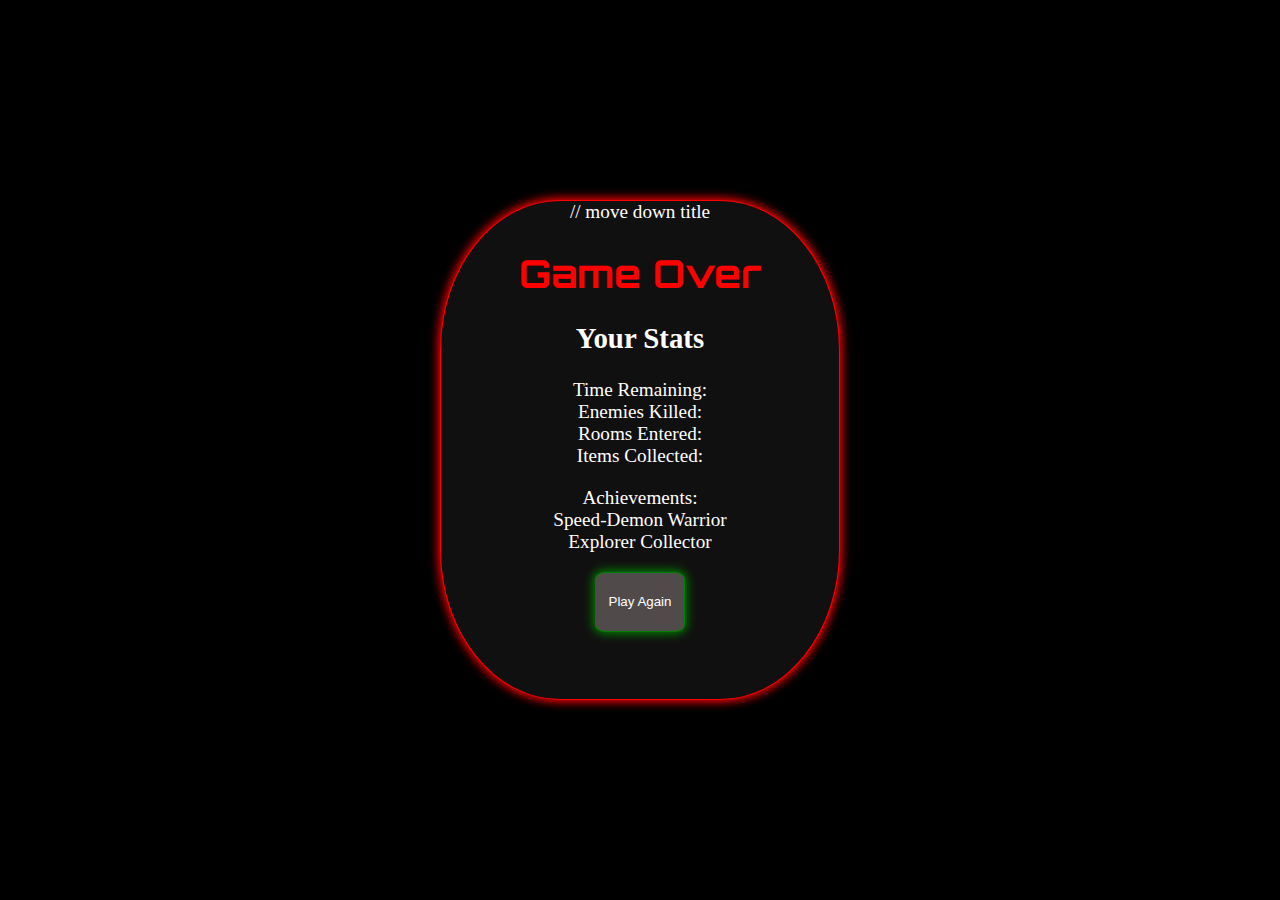
==== TextBasedGame/endScreen.html @ 95045d3d "start content moved to start.js" ====
<!DOCTYPE html>
<html lang="en" dir="ltr">
  <head>
    <title>Crawl Space</title>
      <link href="https://fonts.googleapis.com/css?family=Orbitron|Rajdhani&display=swap" rel="stylesheet">
    <style type="text/css">
      *{
        box-sizing: border-box;
      }

      #wrapper{
        width: 100%;
        overflow: hidden;
        font-family: verdana;
      }

      .center{
        position:absolute; /*it can be fixed too*/
       left:0; right:0;
       top:0; bottom:0;
       margin:auto;

       /*this to solve "the content will not be cut when the window is smaller than the content": */
       max-width:100%;
       max-height:100%;
       overflow:auto;
      }

      #main-container{
        background-color: #111010;
        display: block;
        width: 400px;
        text-align: center;
        height: 500px;
        border: 1px solid red;
        box-shadow: 0 0 10px 2px red;
        border-radius: 30%;
        color: white;
        font-size: 120%;
      }

      #main-container button{
        width: 90px;
        height: 60px;
        border: 1px solid green;
        box-shadow: 0 0 10px 2px green;
        border-radius: 12%;
        background-color: #504B4A;
        color: white;
      }

      #main-container button:hover{
        border: 1px solid purple;
        box-shadow: 0 0 10px 2px purple;
        background-color: grey;
      }
    </style>
    <link rel="stylesheet" href="styles/spaceBackground.css">
    <script type="text/javascript" src="javascript/game.js"></script>
    <script type="text/javascript" src="javascript/timer.js"></script>
    <script type="text/javascript" src="javascript/gameEnd.js"></script>
  </head>
  <body>
    <div id="space">
        <div class="stars"></div>
        <div class="stars"></div>
        <div class="stars"></div>
        <div class="stars"></div>
        <div class="stars"></div>
    </div>
    <div id="wrapper">
      <div id="main-container" class="center">
        // move down title
        <h1 id="title" style="font-family: 'Orbitron', sans-serif;color: red;">Game Over</h1>
        <h2>Your Stats</h2>
        <p>
          Time Remaining: <span id="timeSpent" class="acheivements"></span> <br>
          Enemies Killed: <span id="enemiesKilled" class="acheivements"></span> <br>
          Rooms Entered: <span id="roomsEntered" class="acheivements"></span> <br>
          Items Collected: <span id="itemsCollected" class="acheivements"></span><br>
        </p>
        <script>
          gameFinishedStats();
        </script>
        <p>
          Achievements: <br><span id="speedDemon">Speed-Demon</span> <span id="warrior">Warrior</span> <br>
          <span id="explorer">Explorer</span> <span id="collector">Collector</span>
        </p>
        <button name="playAgainBtn" onclick="restartGame();">Play Again</button>
      </div>
    </div>

  </body>
</html>
---- TextBasedGame/styles/spaceBackground.css ----
*{
    box-sizing: border-box;
}
body
{
    background-color: #000000;
    overflow: hidden;
}
#space, .stars
{
    overflow: hidden;
    position: absolute;
    top: 0;
    bottom: 0;
    left: 0;
    right: 0;
}

.stars
{
    background-image:
        radial-gradient(2px 2px at 20px 30px, #eee, rgba(0,0,0,0)),
        radial-gradient(2px 2px at 40px 70px, #fff, rgba(0,0,0,0)),
        radial-gradient(2px 2px at 50px 160px, #ddd, rgba(0,0,0,0)),
        radial-gradient(2px 2px at 90px 40px, #fff, rgba(0,0,0,0)),
        radial-gradient(2px 2px at 130px 80px, #fff, rgba(0,0,0,0)),
        radial-gradient(2px 2px at 160px 120px, #ddd, rgba(0,0,0,0));
    background-repeat: repeat;
    background-size: 200px 200px;
    animation: zoom 5s infinite;
    opacity: 0;
}

.stars:nth-child(1)
{
    background-position: 50% 50%;
    animation-delay: 0s;
}
.stars:nth-child(2)
{
    background-position: 20% 60%;
    animation-delay: 1s;
}
.stars:nth-child(3)
{
    background-position: -20% -30%;
    animation-delay: 2s;
}
.stars:nth-child(4)
{
    background-position: 40% -80%;
    animation-delay: 3s;
}
.stars:nth-child(5)
{
    background-position: -20% 30%;
    animation-delay: 4s;
}

@keyframes zoom
{
    0%
    {
        opacity: 0;
        transform: scale(0.5);
        animation-timing-function: ease-in;
    }
    85%
    {
        opacity: 1;
        transform: scale(2.8);
        animation-timing-function: linear;
    }
    100%
    {
        opacity: 0;
        transform: scale(3.5);
    }
}
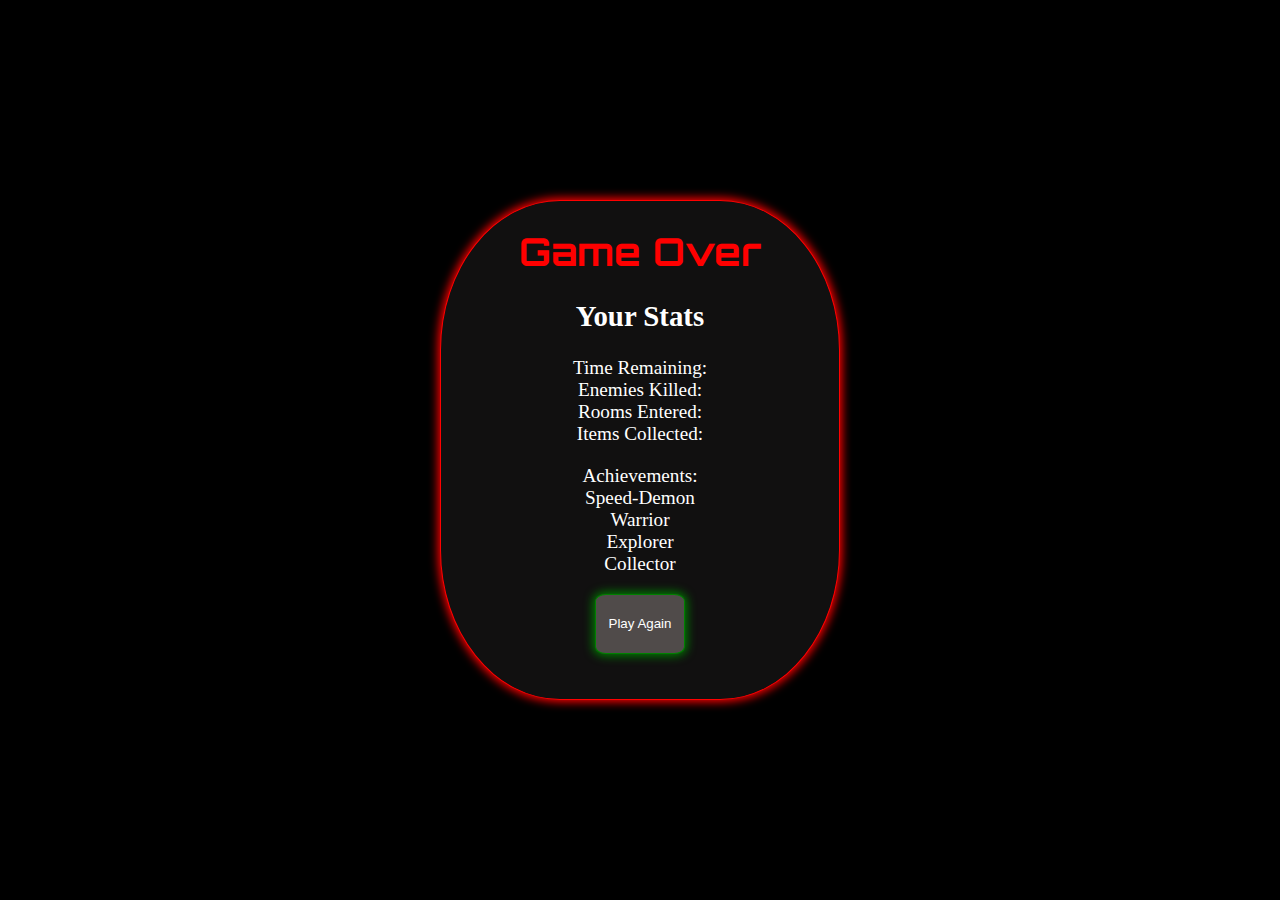
==== commit 15b04b36: "Merge branch 'game' of https://github.com/StOneRPC/CSC1030WebGroupProject into game" ====
--- a/TextBasedGame/endScreen.html
+++ b/TextBasedGame/endScreen.html
@@ -70,21 +70,24 @@
     </div>
     <div id="wrapper">
       <div id="main-container" class="center">
-        // move down title
+        <p></p>
+
         <h1 id="title" style="font-family: 'Orbitron', sans-serif;color: red;">Game Over</h1>
         <h2>Your Stats</h2>
         <p>
-          Time Remaining: <span id="timeSpent" class="acheivements"></span> <br>
-          Enemies Killed: <span id="enemiesKilled" class="acheivements"></span> <br>
-          Rooms Entered: <span id="roomsEntered" class="acheivements"></span> <br>
-          Items Collected: <span id="itemsCollected" class="acheivements"></span><br>
+          Time Remaining: <span id="timeSpent" ></span> <br>
+          Enemies Killed: <span id="enemiesKilled"></span> <br>
+          Rooms Entered: <span id="roomsEntered"></span> <br>
+          Items Collected: <span id="itemsCollected"></span><br>
         </p>
         <script>
           gameFinishedStats();
         </script>
         <p>
-          Achievements: <br><span id="speedDemon">Speed-Demon</span> <span id="warrior">Warrior</span> <br>
-          <span id="explorer">Explorer</span> <span id="collector">Collector</span>
+          Achievements: <br><span id="speedDemon" class="acheivements">Speed-Demon</span><br>
+          <span id="warrior" class="acheivements">Warrior</span> <br>
+          <span id="explorer" class="acheivements">Explorer</span> <br>
+          <span id="collector" class="acheivements">Collector</span>
         </p>
         <button name="playAgainBtn" onclick="restartGame();">Play Again</button>
       </div>
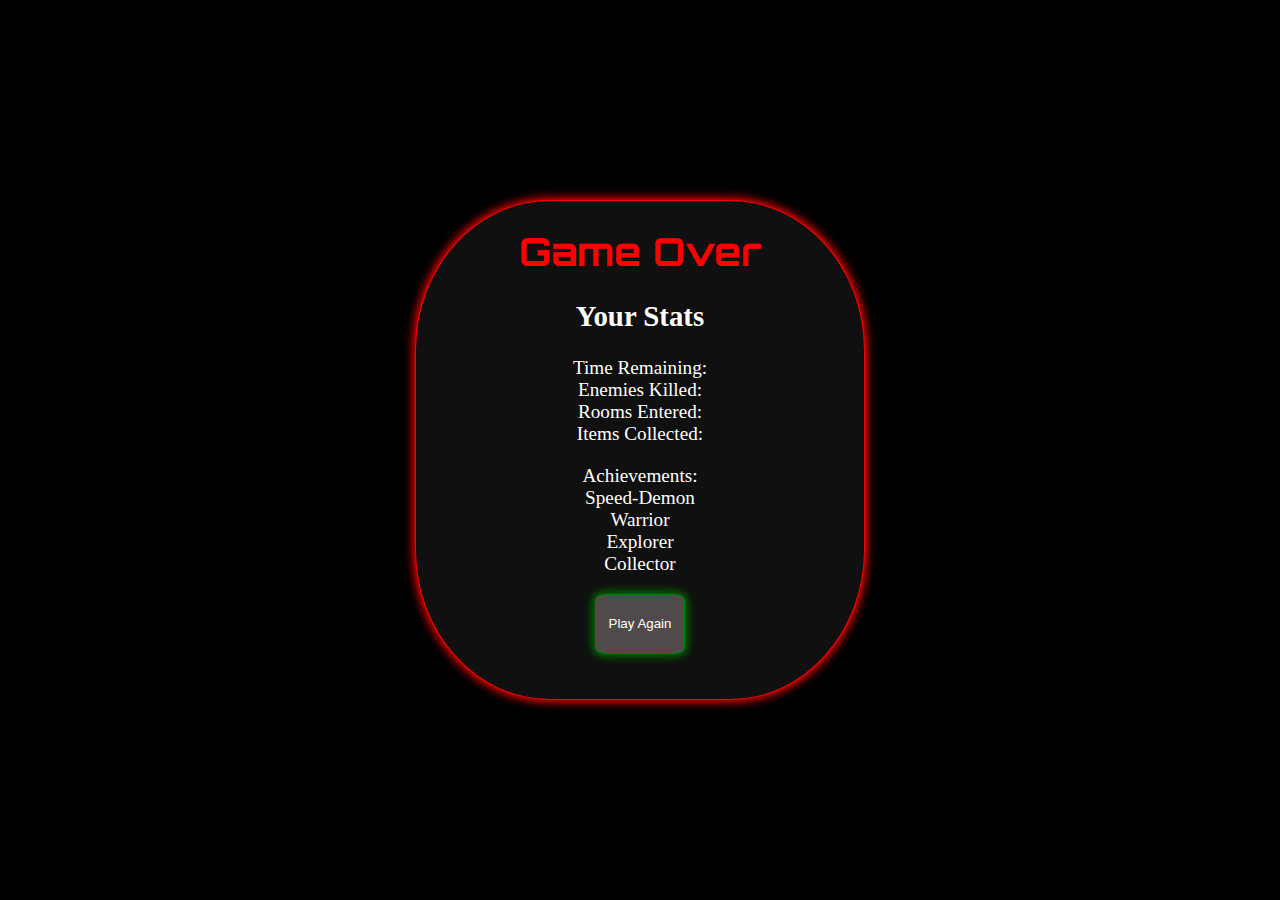
==== commit 9bf11a26: "game ending working" ====
--- a/TextBasedGame/endScreen.html
+++ b/TextBasedGame/endScreen.html
@@ -29,7 +29,7 @@
       #main-container{
         background-color: #111010;
         display: block;
-        width: 400px;
+        width: 450px;
         text-align: center;
         height: 500px;
         border: 1px solid red;
@@ -60,7 +60,8 @@
     <script type="text/javascript" src="javascript/timer.js"></script>
     <script type="text/javascript" src="javascript/gameEnd.js"></script>
   </head>
-  <body>
+  <body onload="gameFinishedStats();">
+
     <div id="space">
         <div class="stars"></div>
         <div class="stars"></div>
@@ -80,9 +81,6 @@
           Rooms Entered: <span id="roomsEntered"></span> <br>
           Items Collected: <span id="itemsCollected"></span><br>
         </p>
-        <script>
-          gameFinishedStats();
-        </script>
         <p>
           Achievements: <br><span id="speedDemon" class="acheivements">Speed-Demon</span><br>
           <span id="warrior" class="acheivements">Warrior</span> <br>
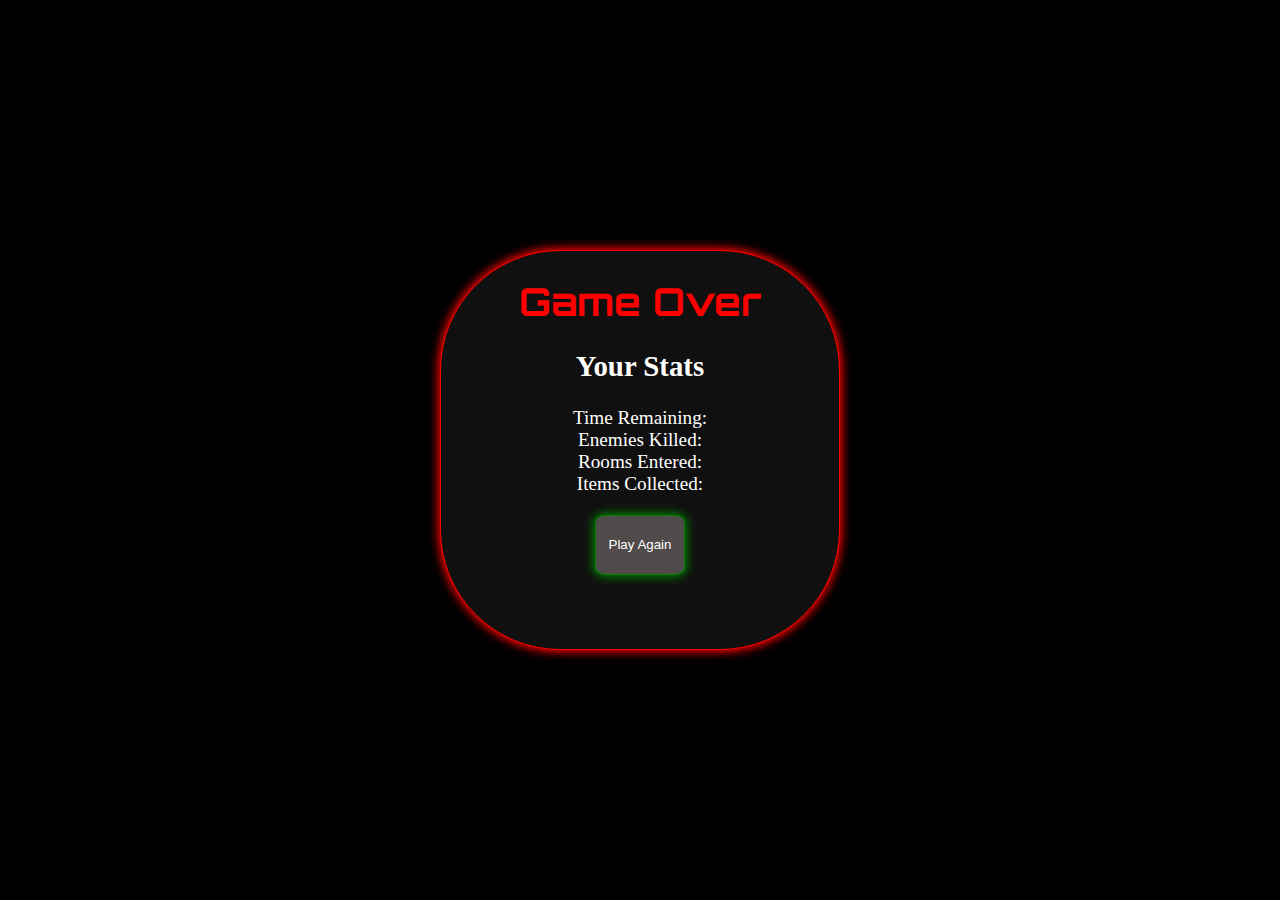
==== commit 0322a238: "ending fixed" ====
--- a/TextBasedGame/endScreen.html
+++ b/TextBasedGame/endScreen.html
@@ -29,9 +29,9 @@
       #main-container{
         background-color: #111010;
         display: block;
-        width: 450px;
+        width: 400px;
         text-align: center;
-        height: 500px;
+        height: 400px;
         border: 1px solid red;
         box-shadow: 0 0 10px 2px red;
         border-radius: 30%;
@@ -81,12 +81,7 @@
           Rooms Entered: <span id="roomsEntered"></span> <br>
           Items Collected: <span id="itemsCollected"></span><br>
         </p>
-        <p>
-          Achievements: <br><span id="speedDemon" class="acheivements">Speed-Demon</span><br>
-          <span id="warrior" class="acheivements">Warrior</span> <br>
-          <span id="explorer" class="acheivements">Explorer</span> <br>
-          <span id="collector" class="acheivements">Collector</span>
-        </p>
+
         <button name="playAgainBtn" onclick="restartGame();">Play Again</button>
       </div>
     </div>
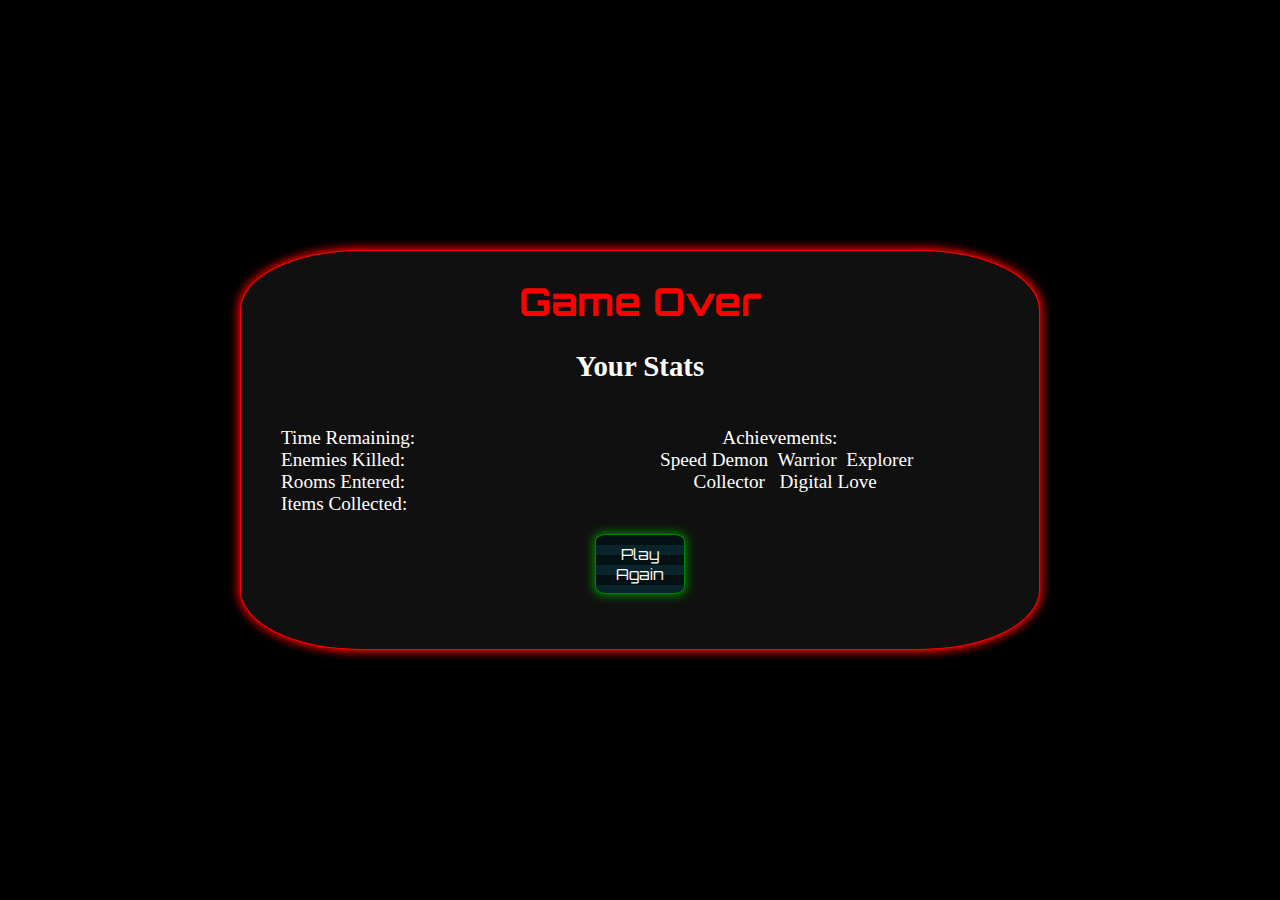
==== commit 3855b951: "text pop" ====
--- a/TextBasedGame/endScreen.html
+++ b/TextBasedGame/endScreen.html
@@ -26,15 +26,89 @@
        overflow:auto;
       }
 
+      .stats{
+        width:50%;
+        float:left;
+        padding-left: 40px;
+        text-align: left;
+      }
+
+      .achievements{
+        width:50%;
+        float: left;
+        padding-left: 20px;
+        padding-right: 20px;
+        text-align: left;
+      }
+
+      .leftAlign{
+        text-align: left;
+      }
+
+      .rightAlign{
+        text-align: right;
+      }
+
+      .row{
+        float: left;
+        width: 100%;
+      }
+
+      .restartButton
+      {
+        width: 100%;
+        height: 50px;
+        border-radius: 25px;
+        font-size: 1.2vw;
+        color: #4edaf9;
+        font-family: 'Orbitron', sans-serif;
+        border: 2px solid black;
+        cursor: pointer;
+        outline: none;
+        background: repeating-linear-gradient(
+          180deg,
+          #041114,
+          #041114 10px,
+          #09252B 10px,
+          #09252B 20px
+          );
+
+      }
+      /* Tooltip container */
+      .tooltip {
+        position: relative;
+        display: inline-block;
+        border-bottom: 1px dotted black; /* If you want dots under the hoverable text */
+      }
+
+      /* Tooltip text */
+      .tooltip .tooltiptext {
+        visibility: hidden;
+        width: 120px;
+        background-color: black;
+        color: #fff;
+        text-align: center;
+        padding: 5px 0;
+        border-radius: 6px;
+
+        top: -5px;
+        left: 105%;
+      }
+
+      /* Show the tooltip text when you mouse over the tooltip container */
+      .tooltip:hover .tooltiptext {
+        visibility: visible;
+      }
+
       #main-container{
         background-color: #111010;
         display: block;
-        width: 400px;
+        width: 800px;
         text-align: center;
         height: 400px;
         border: 1px solid red;
         box-shadow: 0 0 10px 2px red;
-        border-radius: 30%;
+        border-radius: 15%;
         color: white;
         font-size: 120%;
       }
@@ -75,14 +149,28 @@
 
         <h1 id="title" style="font-family: 'Orbitron', sans-serif;color: red;">Game Over</h1>
         <h2>Your Stats</h2>
+        <div id="statistics" class="stats">
         <p>
           Time Remaining: <span id="timeSpent" ></span> <br>
           Enemies Killed: <span id="enemiesKilled"></span> <br>
           Rooms Entered: <span id="roomsEntered"></span> <br>
           Items Collected: <span id="itemsCollected"></span><br>
         </p>
+        </div>
 
-        <button name="playAgainBtn" onclick="restartGame();">Play Again</button>
+        <div class="achievements">
+          <p>
+            &nbsp;&nbsp;&nbsp;&nbsp;&nbsp;&nbsp;&nbsp;&nbsp;&nbsp;&nbsp;&nbsp;&nbsp;&nbsp;Achievements: <br>
+            <span id="speedDemon" class="tooltiptext" onhover="achievementInfo('speedDemon');">Speed Demon</span>&nbsp;
+            <span id="warrior" class="tooltiptext" onhover="achievementInfo('warrior');">Warrior</span>&nbsp;
+            <span id="explorer" class="tooltiptext" onhover="achievementInfo('explorer');">Explorer</span>&nbsp;
+            &nbsp;&nbsp;&nbsp;&nbsp;&nbsp;&nbsp;&nbsp;<span id="collector" class="tooltiptext" onhover="achievementInfo('collector');">Collector</span>
+            &nbsp;&nbsp;<span id="digitalLove" class="tooltiptext" onhover="achievementInfo('digitalLove');">Digital Love</span>
+          </p>
+        </div>
+        <div class="row">
+        <button name="playAgainBtn" class="restartButton" onclick="restartGame();">Play Again</button>
+      </div>
       </div>
     </div>
 
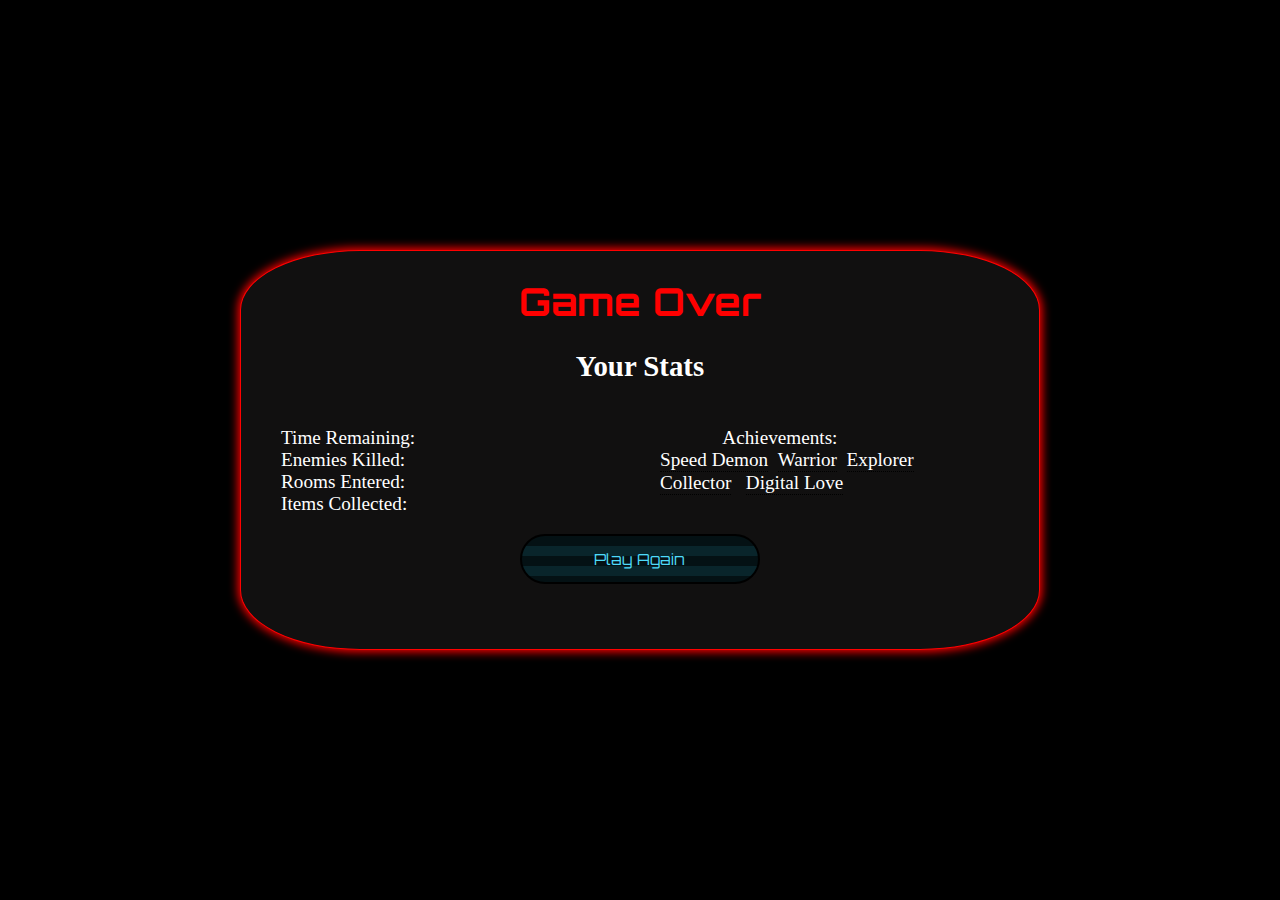
==== commit 9698b8ba: "IPDATE" ====
--- a/TextBasedGame/endScreen.html
+++ b/TextBasedGame/endScreen.html
@@ -56,7 +56,7 @@
 
       .restartButton
       {
-        width: 100%;
+        width: 30%;
         height: 50px;
         border-radius: 25px;
         font-size: 1.2vw;
@@ -113,21 +113,12 @@
         font-size: 120%;
       }
 
-      #main-container button{
-        width: 90px;
-        height: 60px;
-        border: 1px solid green;
-        box-shadow: 0 0 10px 2px green;
-        border-radius: 12%;
-        background-color: #504B4A;
-        color: white;
+
+
+    .restartButton:hover{
+        box-shadow: 0 0 10px 2px #4edaf9;
       }
 
-      #main-container button:hover{
-        border: 1px solid purple;
-        box-shadow: 0 0 10px 2px purple;
-        background-color: grey;
-      }
     </style>
     <link rel="stylesheet" href="styles/spaceBackground.css">
     <script type="text/javascript" src="javascript/game.js"></script>
@@ -161,11 +152,11 @@
         <div class="achievements">
           <p>
             &nbsp;&nbsp;&nbsp;&nbsp;&nbsp;&nbsp;&nbsp;&nbsp;&nbsp;&nbsp;&nbsp;&nbsp;&nbsp;Achievements: <br>
-            <span id="speedDemon" class="tooltiptext" onhover="achievementInfo('speedDemon');">Speed Demon</span>&nbsp;
-            <span id="warrior" class="tooltiptext" onhover="achievementInfo('warrior');">Warrior</span>&nbsp;
-            <span id="explorer" class="tooltiptext" onhover="achievementInfo('explorer');">Explorer</span>&nbsp;
-            &nbsp;&nbsp;&nbsp;&nbsp;&nbsp;&nbsp;&nbsp;<span id="collector" class="tooltiptext" onhover="achievementInfo('collector');">Collector</span>
-            &nbsp;&nbsp;<span id="digitalLove" class="tooltiptext" onhover="achievementInfo('digitalLove');">Digital Love</span>
+            <span id="speedDemon" class="tooltip" onhover="achievementInfo('speedDemon');">Speed Demon</span>&nbsp;
+            <span id="warrior" class="tooltip" onhover="achievementInfo('warrior');">Warrior</span>&nbsp;
+            <span id="explorer" class="tooltip" onhover="achievementInfo('explorer');">Explorer</span>&nbsp;
+            &nbsp;&nbsp;&nbsp;&nbsp;&nbsp;&nbsp;&nbsp;<span id="collector" class="tooltip" onhover="achievementInfo('collector');">Collector</span>
+            &nbsp;&nbsp;<span id="digitalLove" class="tooltip" onhover="achievementInfo('digitalLove');">Digital Love</span>
           </p>
         </div>
         <div class="row">
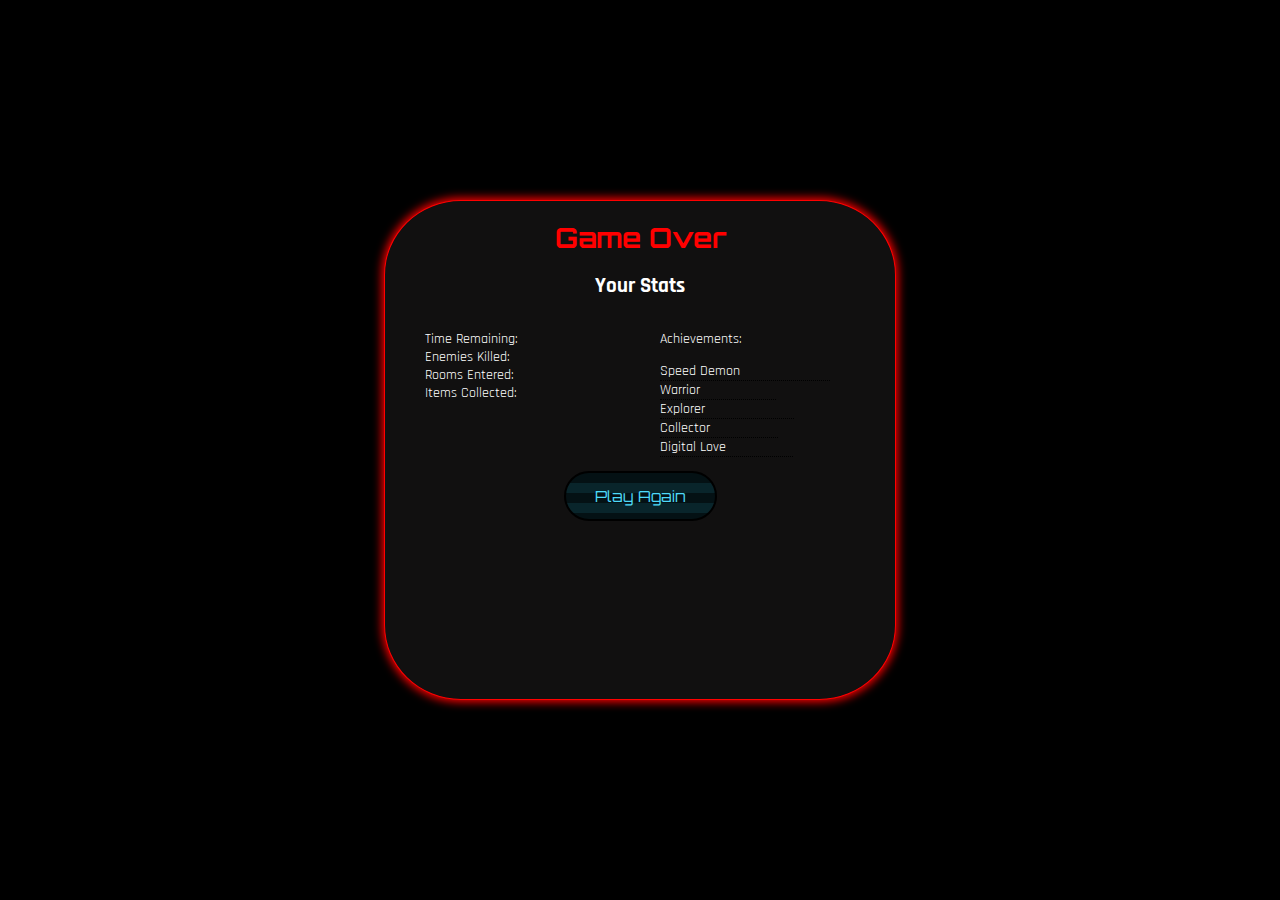
==== commit e73b691a: "hover content done" ====
--- a/TextBasedGame/endScreen.html
+++ b/TextBasedGame/endScreen.html
@@ -11,7 +11,8 @@
       #wrapper{
         width: 100%;
         overflow: hidden;
-        font-family: verdana;
+        font-family: "Rajdhani",verdana;
+        font-size: 0.9vw;
       }
 
       .center{
@@ -84,15 +85,15 @@
       /* Tooltip text */
       .tooltip .tooltiptext {
         visibility: hidden;
-        width: 120px;
+        width: 20%;
         background-color: black;
         color: #fff;
         text-align: center;
         padding: 5px 0;
         border-radius: 6px;
-
-        top: -5px;
-        left: 105%;
+        font-size: 0.5vw;
+        top: 150%;
+        margin-top: 60px;
       }
 
       /* Show the tooltip text when you mouse over the tooltip container */
@@ -103,9 +104,9 @@
       #main-container{
         background-color: #111010;
         display: block;
-        width: 800px;
+        width: 40%;
         text-align: center;
-        height: 400px;
+        height: 500px;
         border: 1px solid red;
         box-shadow: 0 0 10px 2px red;
         border-radius: 15%;
@@ -113,7 +114,9 @@
         font-size: 120%;
       }
 
-
+      #title{
+        padding-bottom: 0px;
+      }
 
     .restartButton:hover{
         box-shadow: 0 0 10px 2px #4edaf9;
@@ -150,14 +153,23 @@
         </div>
 
         <div class="achievements">
-          <p>
-            &nbsp;&nbsp;&nbsp;&nbsp;&nbsp;&nbsp;&nbsp;&nbsp;&nbsp;&nbsp;&nbsp;&nbsp;&nbsp;Achievements: <br>
-            <span id="speedDemon" class="tooltip" onhover="achievementInfo('speedDemon');">Speed Demon</span>&nbsp;
-            <span id="warrior" class="tooltip" onhover="achievementInfo('warrior');">Warrior</span>&nbsp;
-            <span id="explorer" class="tooltip" onhover="achievementInfo('explorer');">Explorer</span>&nbsp;
-            &nbsp;&nbsp;&nbsp;&nbsp;&nbsp;&nbsp;&nbsp;<span id="collector" class="tooltip" onhover="achievementInfo('collector');">Collector</span>
-            &nbsp;&nbsp;<span id="digitalLove" class="tooltip" onhover="achievementInfo('digitalLove');">Digital Love</span>
-          </p>
+          <p id="title">Achievements:</p>
+            <div id="speedDemon" class="tooltip">Speed Demon
+              <span class="tooltiptext">Beat the game in under 3 minutes</span>
+            </div>
+            <div id="warrior" class="tooltip" onhover="achievementInfo('warrior');">Warrior
+              <span class="tooltiptext">Defeat more than 3 Enemies</span>
+            </div>
+            <div id="explorer" class="tooltip" onhover="achievementInfo('explorer');">Explorer
+              <span class="tooltiptext">Explore 20 Rooms around the Map</span>
+            </div>
+            <div id="collector" class="tooltip" onhover="achievementInfo('collector');">Collector
+              <span class="tooltiptext">Collect more than 6 items</span>
+            </div>
+            <div id="digitalLove" class="tooltip" onhover="achievementInfo('digitalLove');">Digital Love
+              <span class="tooltiptext">Release your robot friend</span>
+            </div>
+            <p></p>
         </div>
         <div class="row">
         <button name="playAgainBtn" class="restartButton" onclick="restartGame();">Play Again</button>
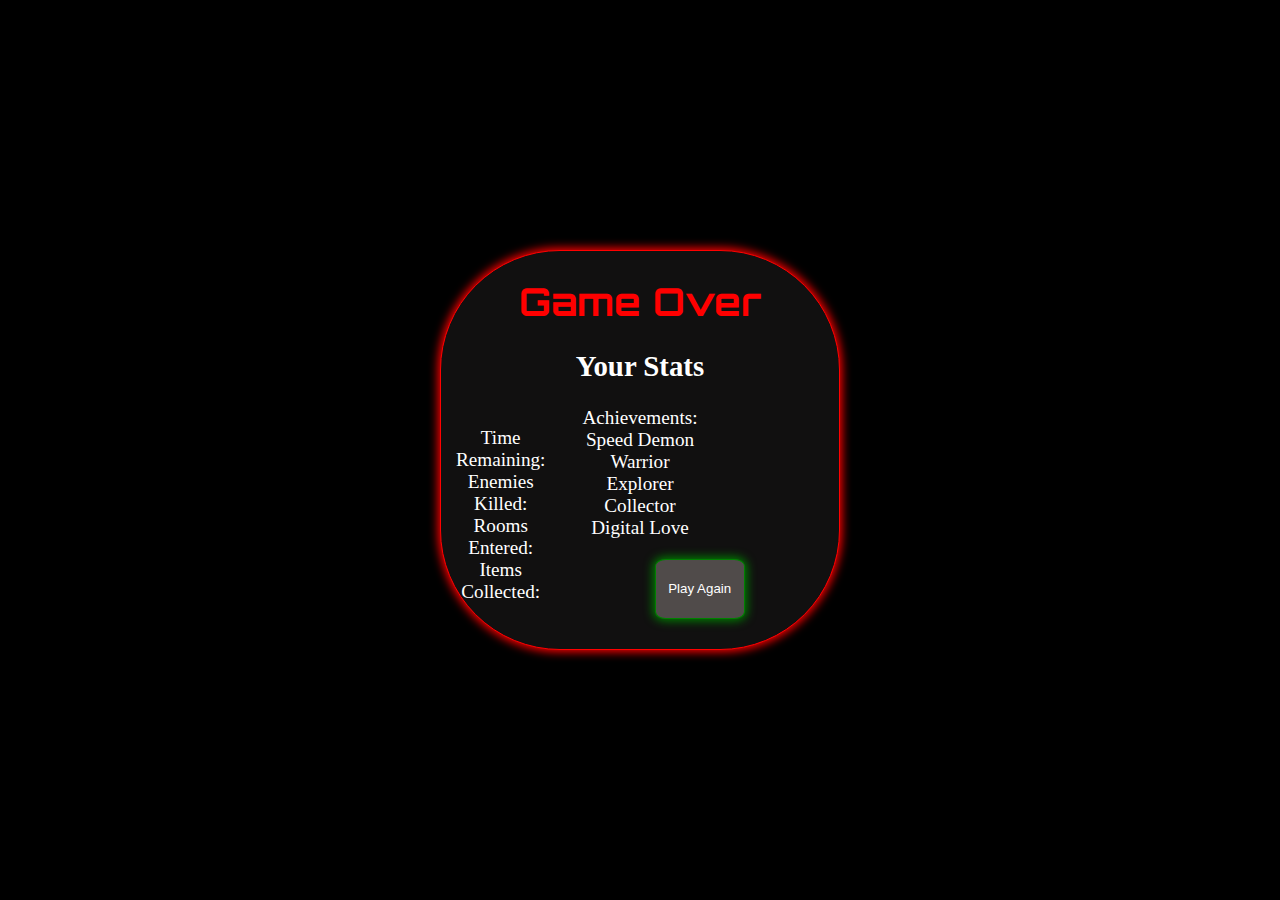
==== commit e227a168: "acheivement spans" ====
--- a/TextBasedGame/endScreen.html
+++ b/TextBasedGame/endScreen.html
@@ -11,8 +11,7 @@
       #wrapper{
         width: 100%;
         overflow: hidden;
-        font-family: "Rajdhani",verdana;
-        font-size: 0.9vw;
+        font-family: verdana;
       }
 
       .center{
@@ -28,100 +27,42 @@
       }
 
       .stats{
-        width:50%;
+        width:30%;
         float:left;
-        padding-left: 40px;
-        text-align: left;
       }
 
       .achievements{
-        width:50%;
-        float: left;
-        padding-left: 20px;
-        padding-right: 20px;
-        text-align: left;
-      }
-
-      .leftAlign{
-        text-align: left;
-      }
-
-      .rightAlign{
-        text-align: right;
-      }
-
-      .row{
-        float: left;
-        width: 100%;
-      }
-
-      .restartButton
-      {
-        width: 30%;
-        height: 50px;
-        border-radius: 25px;
-        font-size: 1.2vw;
-        color: #4edaf9;
-        font-family: 'Orbitron', sans-serif;
-        border: 2px solid black;
-        cursor: pointer;
-        outline: none;
-        background: repeating-linear-gradient(
-          180deg,
-          #041114,
-          #041114 10px,
-          #09252B 10px,
-          #09252B 20px
-          );
-
-      }
-      /* Tooltip container */
-      .tooltip {
-        position: relative;
-        display: inline-block;
-        border-bottom: 1px dotted black; /* If you want dots under the hoverable text */
-      }
-
-      /* Tooltip text */
-      .tooltip .tooltiptext {
-        visibility: hidden;
-        width: 20%;
-        background-color: black;
-        color: #fff;
-        text-align: center;
-        padding: 5px 0;
-        border-radius: 6px;
-        font-size: 0.5vw;
-        top: 150%;
-        margin-top: 60px;
-      }
-
-      /* Show the tooltip text when you mouse over the tooltip container */
-      .tooltip:hover .tooltiptext {
-        visibility: visible;
+        width:70%;
       }
 
       #main-container{
         background-color: #111010;
         display: block;
-        width: 40%;
+        width: 400px;
         text-align: center;
-        height: 500px;
+        height: 400px;
         border: 1px solid red;
         box-shadow: 0 0 10px 2px red;
-        border-radius: 15%;
+        border-radius: 30%;
         color: white;
         font-size: 120%;
       }
 
-      #title{
-        padding-bottom: 0px;
+      #main-container button{
+        width: 90px;
+        height: 60px;
+        border: 1px solid green;
+        box-shadow: 0 0 10px 2px green;
+        border-radius: 12%;
+        background-color: #504B4A;
+        color: white;
       }
 
-    .restartButton:hover{
-        box-shadow: 0 0 10px 2px #4edaf9;
+      #main-container button:hover{
+        border: 1px solid purple;
+        box-shadow: 0 0 10px 2px purple;
+        background-color: grey;
       }
-
     </style>
     <link rel="stylesheet" href="styles/spaceBackground.css">
     <script type="text/javascript" src="javascript/game.js"></script>
@@ -151,29 +92,17 @@
           Items Collected: <span id="itemsCollected"></span><br>
         </p>
         </div>
-
         <div class="achievements">
-          <p id="title">Achievements:</p>
-            <div id="speedDemon" class="tooltip">Speed Demon
-              <span class="tooltiptext">Beat the game in under 3 minutes</span>
-            </div>
-            <div id="warrior" class="tooltip" onhover="achievementInfo('warrior');">Warrior
-              <span class="tooltiptext">Defeat more than 3 Enemies</span>
-            </div>
-            <div id="explorer" class="tooltip" onhover="achievementInfo('explorer');">Explorer
-              <span class="tooltiptext">Explore 20 Rooms around the Map</span>
-            </div>
-            <div id="collector" class="tooltip" onhover="achievementInfo('collector');">Collector
-              <span class="tooltiptext">Collect more than 6 items</span>
-            </div>
-            <div id="digitalLove" class="tooltip" onhover="achievementInfo('digitalLove');">Digital Love
-              <span class="tooltiptext">Release your robot friend</span>
-            </div>
-            <p></p>
+          <p>
+            Achievements: <br>
+            <span id="speedDemon">Speed Demon</span> <br>
+            <span id="warrior">Warrior</span> <br>
+            <span id="explorer">Explorer</span> <br>
+            <span id="collector">Collector</span> <br>
+            <span id="digitalLove">Digital Love</span>
+          </p>
         </div>
-        <div class="row">
-        <button name="playAgainBtn" class="restartButton" onclick="restartGame();">Play Again</button>
-      </div>
+        <button name="playAgainBtn" onclick="restartGame();">Play Again</button>
       </div>
     </div>
 
